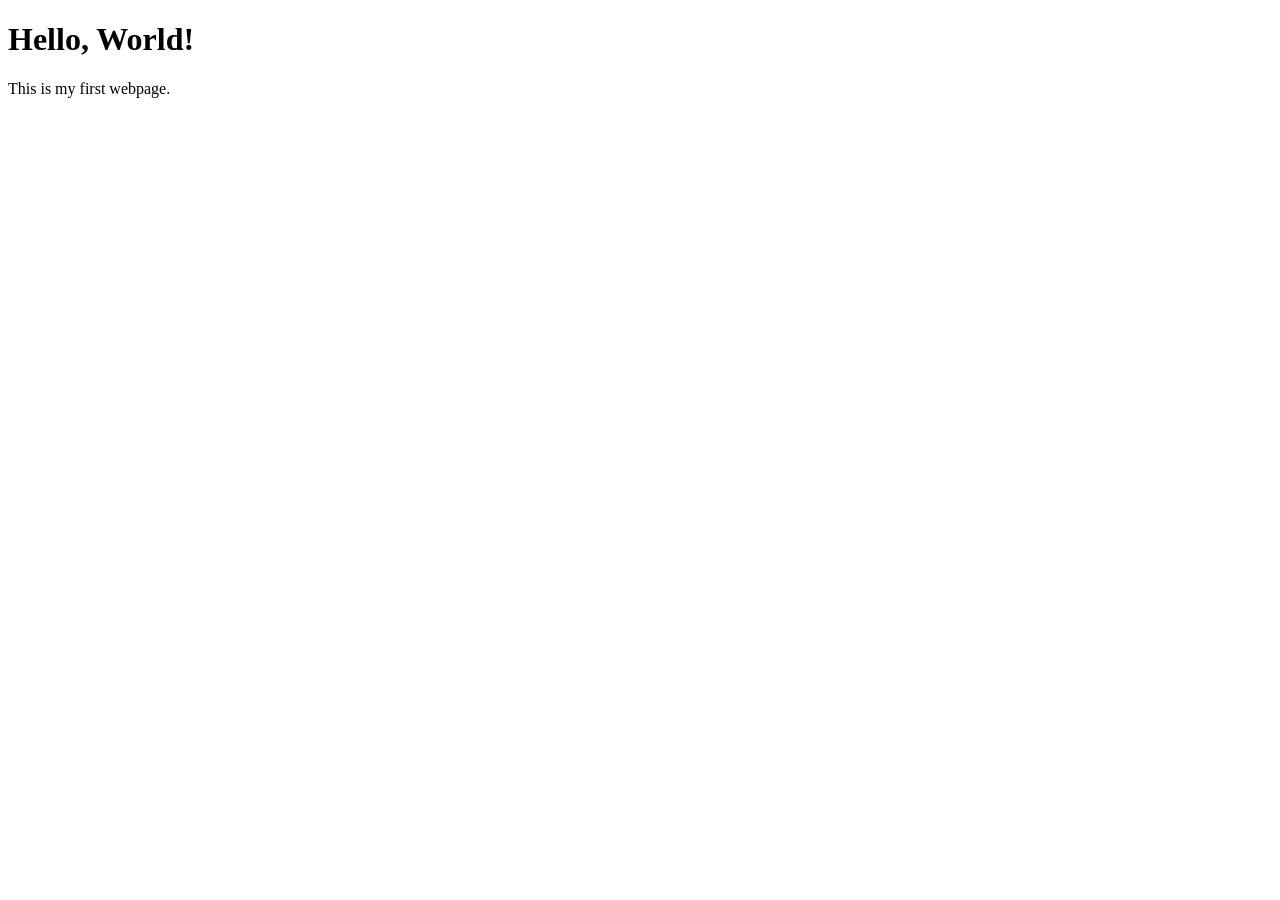
==== index.html @ 77072592 "Upload my website" ====
<!DOCTYPE html> 

<html>

<head>

   <title>My First Webpage</title>

</head>

 

<body>

 

   <h1>Hello, World!</h1>

 

   <p>This is my first webpage.</p>

 

</body>

</html>
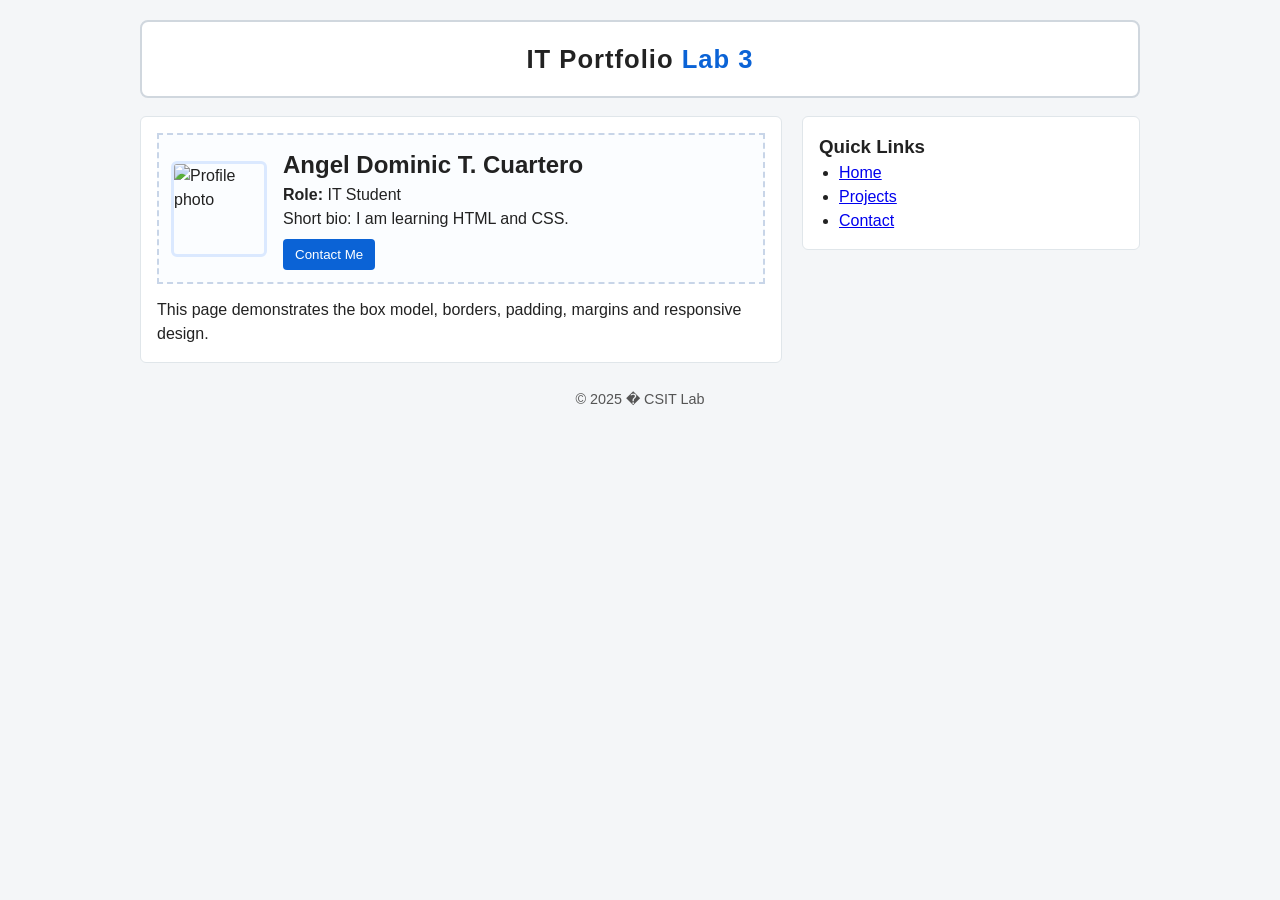
==== commit 81f37129: "IT Portfolio Lab 3" ====
--- a/index.html
+++ b/index.html
@@ -1,27 +1,49 @@
-<!DOCTYPE html> 
+<!DOCTYPE html>
+<html lang="en">
+<head>
+    <meta charset="UTF-8">
+    <meta name="viewport" content="width=device-width, initial-scale=1.0">
+    <title>IT Portfolio Lab 3</title>
+    <link rel="stylesheet" href="styles.css">
+</head>
+<body>
+    <div class="container">
 
-<html>
+        <header class="header">
+            <h1>IT Portfolio <span class="highlight">Lab 3</span></h1>
+        </header>
 
-<head>
+        <main class="main-area">
 
-   <title>My First Webpage</title>
+            <section class="content">
+                <div class="profile-card">
+                    <img class="avatar" src="assets\Legnapic.jpg" alt="Profile photo">
+                    <div class="profile-info">
+                        <h2>Angel Dominic T. Cuartero</h2>
+                        <p><strong>Role:</strong> IT Student</p>
+                        <p>Short bio: I am learning HTML and CSS.</p>
+                        <button class="contact-btn">Contact Me</button>
+                    </div>
+                </div>
 
-</head>
+                <p>This page demonstrates the box model, borders, padding, margins and responsive design.</p>
+            </section>
 
- 
+            <aside class="sidebar">
+                <h3>Quick Links</h3>
+                <ul>
+                    <li><a href="http://localhost:50770/index.html">Home</a></li>
+                    <li><a href="#">Projects</a></li>
+                    <li><a href="https://www.facebook.com/angeldominic.cuartero.5/">Contact</a></li>
+                </ul>
+            </aside>
 
-<body>
+        </main>
 
- 
+        <footer class="footer">
+            <p>&copy; 2025 � CSIT Lab</p>
+        </footer>
 
-   <h1>Hello, World!</h1>
-
- 
-
-   <p>This is my first webpage.</p>
-
- 
-
+    </div>
 </body>
-
 </html>
--- a/styles.css
+++ b/styles.css
@@ -0,0 +1,120 @@
+/* Basic reset */
+* {
+    box-sizing: border-box;
+    margin: 0;
+    padding: 0;
+}
+
+body {
+    font-family: Arial, Helvetica, sans-serif;
+    background: #f4f6f8;
+    color: #222;
+    line-height: 1.5;
+    padding: 20px;
+}
+
+/* Container */
+.container {
+    max-width: 1000px;
+    margin: 0 auto;
+}
+
+/* Header */
+.header {
+    background: #ffffff;
+    border: 2px solid #d0d7de;
+    padding: 18px;
+    margin-bottom: 18px;
+    border-radius: 8px;
+    text-align: center;
+}
+
+    .header h1 {
+        letter-spacing: 1px;
+        font-size: 1.6rem;
+    }
+
+.highlight {
+    color: #0b63d6;
+    font-weight: 600;
+}
+
+/* Main layout */
+.main-area {
+    display: flex;
+    gap: 20px;
+    align-items: flex-start;
+}
+
+/* Content */
+.content {
+    flex: 2;
+    background: #fff;
+    border: 1px solid #e0e6ea;
+    padding: 16px;
+    border-radius: 6px;
+}
+
+/* Sidebar */
+.sidebar {
+    flex: 1;
+    background: #fff;
+    border: 1px solid #e0e6ea;
+    padding: 16px;
+    border-radius: 6px;
+}
+
+    .sidebar ul {
+        margin-left: 20px;
+    }
+
+/* Profile card */
+.profile-card {
+    display: flex;
+    gap: 16px;
+    align-items: center;
+    border: 2px dashed #c8d5e8;
+    padding: 12px;
+    margin-bottom: 14px;
+    background: #fbfdff;
+}
+
+.avatar {
+    width: 96px;
+    height: 96px;
+    object-fit: cover;
+    border-radius: 6px;
+    border: 3px solid #dbe9ff;
+}
+
+/* Button */
+.contact-btn {
+    margin-top: 8px;
+    padding: 8px 12px;
+    border: none;
+    border-radius: 4px;
+    background: #0b63d6;
+    color: white;
+    cursor: pointer;
+}
+
+/* Footer */
+.footer {
+    text-align: center;
+    margin-top: 16px;
+    padding: 10px;
+    font-size: 0.9rem;
+    color: #555;
+}
+
+/* Responsive layout */
+@media (max-width: 700px) {
+    .main-area {
+        flex-direction: column;
+    }
+
+    .avatar {
+        width: 72px;
+        height: 72px;
+    }
+}
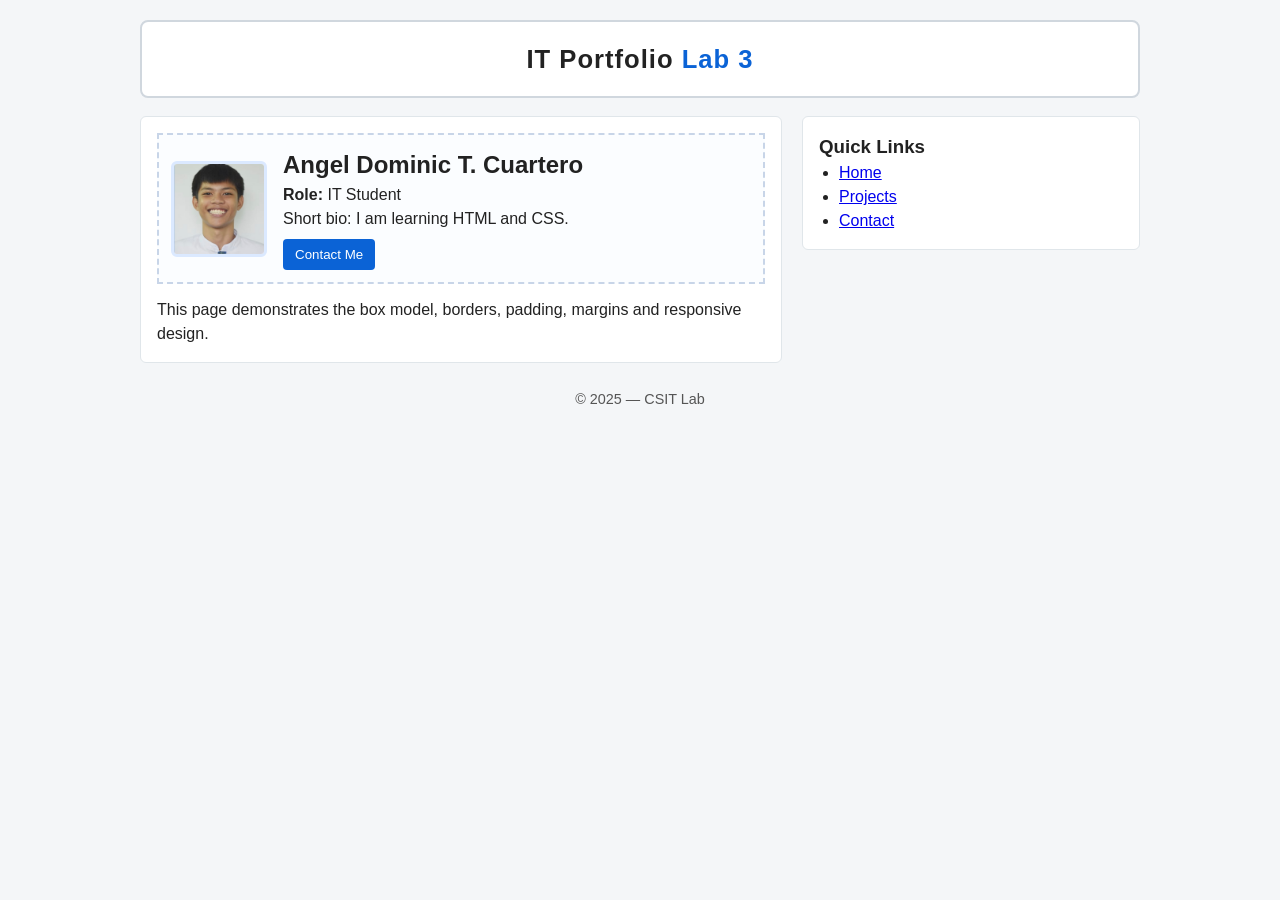
==== commit 032985f5: "IT Portfolio Lab 3" ====
--- a/index.html
+++ b/index.html
@@ -17,7 +17,7 @@
 
             <section class="content">
                 <div class="profile-card">
-                    <img class="avatar" src="assets\Legnapic.jpg" alt="Profile photo">
+                    <img class="avatar" src="Legnapic.jpg" alt="Profile photo">
                     <div class="profile-info">
                         <h2>Angel Dominic T. Cuartero</h2>
                         <p><strong>Role:</strong> IT Student</p>
@@ -33,7 +33,7 @@
                 <h3>Quick Links</h3>
                 <ul>
                     <li><a href="http://localhost:50770/index.html">Home</a></li>
-                    <li><a href="#">Projects</a></li>
+                    <li><a href="https://wembutik.github.io/CUARTERO/">Projects</a></li>
                     <li><a href="https://www.facebook.com/angeldominic.cuartero.5/">Contact</a></li>
                 </ul>
             </aside>
@@ -41,9 +41,9 @@
         </main>
 
         <footer class="footer">
-            <p>&copy; 2025 � CSIT Lab</p>
+            <p>&copy; 2025 — CSIT Lab</p>
         </footer>
 
     </div>
 </body>
-</html>+</html>
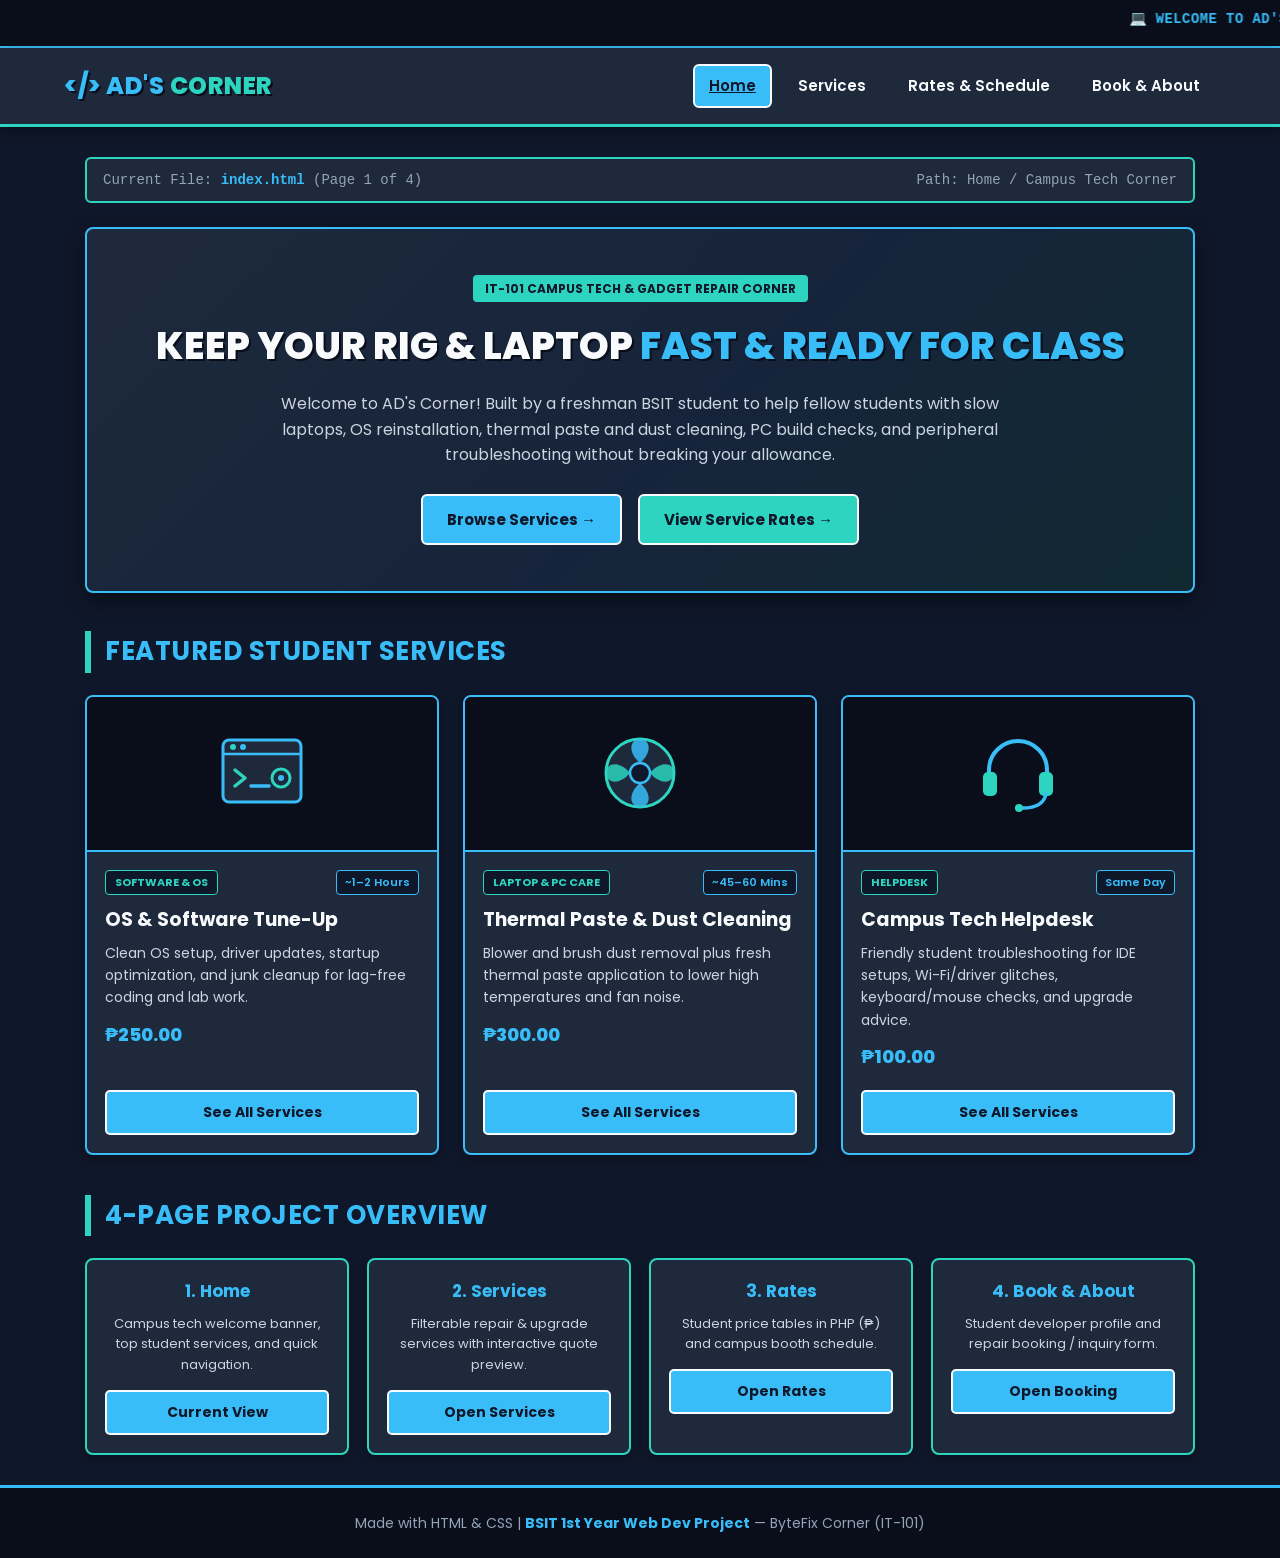
==== commit be59605e: "Add files via upload" ====
--- a/index.html
+++ b/index.html
@@ -3,47 +3,1319 @@
 <head>
     <meta charset="UTF-8">
     <meta name="viewport" content="width=device-width, initial-scale=1.0">
-    <title>IT Portfolio Lab 3</title>
-    <link rel="stylesheet" href="styles.css">
+    <title>ByteFix Corner - IT-101 Final Project</title>
+
+    <!-- Google Fonts: Poppins & Roboto -->
+    <link rel="preconnect" href="https://fonts.googleapis.com">
+    <link rel="preconnect" href="https://fonts.gstatic.com" crossorigin>
+    <link href="https://fonts.googleapis.com/css2?family=Poppins:wght@400;600;700;800&family=Roboto:wght@400;500;700&display=swap" rel="stylesheet">
+
+    <!-- =================================================================
+         INTERNAL CSS STYLESHEET (Pure Hand-Coded CSS3 - No Frameworks)
+    ================================================================== -->
+    <style>
+        /* Reset default browser margins and padding */
+        * {
+            margin: 0;
+            padding: 0;
+            box-sizing: border-box;
+        }
+
+        html {
+            scroll-behavior: smooth;
+        }
+
+        body {
+            background-color: #0f172a;
+            color: #f8fafc;
+            font-family: 'Poppins', 'Roboto', Arial, sans-serif;
+            line-height: 1.6;
+        }
+
+        /* 1. TOP ANNOUNCEMENT MARQUEE BANNER */
+        .top-banner {
+            background-color: #090e1a;
+            color: #38bdf8;
+            border-bottom: 2px solid #38bdf8;
+            padding: 8px 0;
+            font-family: 'Courier New', Courier, monospace;
+            font-weight: bold;
+            font-size: 14px;
+            letter-spacing: 0.4px;
+        }
+
+        /* 2. HEADER & 4-PAGE NAVIGATION BAR (Flexbox) */
+        header {
+            background-color: #1e293b;
+            border-bottom: 3px solid #2dd4bf;
+            padding: 16px 5%;
+            display: flex;
+            justify-content: space-between;
+            align-items: center;
+            flex-wrap: wrap;
+            gap: 15px;
+            position: sticky;
+            top: 0;
+            z-index: 100;
+            box-shadow: 0 4px 14px rgba(0, 0, 0, 0.35);
+        }
+
+        .logo {
+            font-size: 24px;
+            font-weight: 800;
+            color: #38bdf8;
+            text-decoration: none;
+            text-shadow: 2px 2px 0px #090e1a;
+            letter-spacing: 0.5px;
+        }
+
+        .logo span {
+            color: #2dd4bf;
+        }
+
+        nav ul {
+            list-style: none;
+            display: flex;
+            flex-wrap: wrap;
+            gap: 10px;
+        }
+
+        nav ul li a {
+            color: #f8fafc;
+            text-decoration: none;
+            font-weight: 600;
+            font-size: 15px;
+            padding: 8px 14px;
+            border: 2px solid transparent;
+            border-radius: 6px;
+            transition: all 0.25s ease;
+            cursor: pointer;
+            display: inline-block;
+        }
+
+        nav ul li a:hover,
+        nav ul li a.active-nav {
+            background-color: #38bdf8;
+            color: #0f172a;
+            border-color: #f8fafc;
+            text-decoration: underline;
+        }
+
+        /* MULTI-PAGE SYSTEM & SIMULATED FILE BREADCRUMB BAR */
+        .page-view {
+            display: none;
+            animation: fadeInPage 0.3s ease-in-out;
+        }
+
+        .page-view.active-page {
+            display: block;
+        }
+
+        @keyframes fadeInPage {
+            from { opacity: 0; transform: translateY(8px); }
+            to { opacity: 1; transform: translateY(0); }
+        }
+
+        .breadcrumb-bar {
+            background-color: #1e293b;
+            border: 2px solid #2dd4bf;
+            border-radius: 6px;
+            padding: 10px 16px;
+            margin-bottom: 24px;
+            font-family: 'Courier New', Courier, monospace;
+            font-size: 14px;
+            color: #94a3b8;
+            display: flex;
+            justify-content: space-between;
+            align-items: center;
+            flex-wrap: wrap;
+            gap: 10px;
+        }
+
+        .breadcrumb-bar span {
+            color: #38bdf8;
+            font-weight: bold;
+        }
+
+        /* MAIN CONTAINER */
+        .container {
+            max-width: 1150px;
+            margin: 0 auto;
+            padding: 30px 20px;
+            min-height: 72vh;
+        }
+
+        /* SECTION HEADINGS */
+        .section-title {
+            font-size: 26px;
+            font-weight: 700;
+            color: #38bdf8;
+            border-left: 6px solid #2dd4bf;
+            padding-left: 14px;
+            margin-bottom: 22px;
+            text-transform: uppercase;
+            letter-spacing: 0.5px;
+        }
+
+        /* 3. HERO WELCOME BANNER */
+        .hero-box {
+            background: linear-gradient(135deg, #1e293b 0%, #16243b 55%, #112a32 100%);
+            border: 2px solid #38bdf8;
+            border-radius: 8px;
+            padding: 46px 28px;
+            text-align: center;
+            margin-bottom: 38px;
+            box-shadow: 0 8px 22px rgba(0, 0, 0, 0.45);
+        }
+
+        .hero-badge {
+            display: inline-block;
+            background-color: #2dd4bf;
+            color: #0f172a;
+            font-weight: 700;
+            font-size: 12px;
+            padding: 4px 12px;
+            border-radius: 4px;
+            margin-bottom: 14px;
+            text-transform: uppercase;
+        }
+
+        .hero-box h1 {
+            font-size: 38px;
+            font-weight: 800;
+            color: #f8fafc;
+            margin-bottom: 14px;
+            text-shadow: 2px 2px 0px #090e1a;
+        }
+
+        .hero-box h1 span {
+            color: #38bdf8;
+        }
+
+        .hero-box p {
+            max-width: 740px;
+            margin: 0 auto 26px auto;
+            color: #cbd5e1;
+            font-size: 16px;
+        }
+
+        .hero-buttons {
+            display: flex;
+            justify-content: center;
+            flex-wrap: wrap;
+            gap: 16px;
+        }
+
+        /* STUDENT BUTTONS */
+        .btn {
+            display: inline-block;
+            padding: 12px 24px;
+            font-size: 15px;
+            font-weight: 700;
+            text-decoration: none;
+            border-radius: 6px;
+            cursor: pointer;
+            font-family: 'Poppins', sans-serif;
+            transition: transform 0.2s ease, box-shadow 0.2s ease;
+        }
+
+        .btn-blue {
+            background-color: #38bdf8;
+            color: #0f172a;
+            border: 2px solid #f8fafc;
+        }
+
+        .btn-blue:hover {
+            transform: scale(1.04);
+            box-shadow: 0 0 14px rgba(56, 189, 248, 0.55);
+        }
+
+        .btn-teal {
+            background-color: #2dd4bf;
+            color: #0f172a;
+            border: 2px solid #f8fafc;
+        }
+
+        .btn-teal:hover {
+            transform: scale(1.04);
+            box-shadow: 0 0 14px rgba(45, 212, 191, 0.55);
+        }
+
+        /* 4. CSS GRID FOR CARDS (Featured Services, Full Services, Directory) */
+        .cards-grid {
+            display: grid;
+            grid-template-columns: repeat(3, 1fr);
+            gap: 24px;
+            margin-bottom: 40px;
+        }
+
+        .service-card {
+            background-color: #1e293b;
+            border: 2px solid #38bdf8;
+            border-radius: 8px;
+            overflow: hidden;
+            display: flex;
+            flex-direction: column;
+            justify-content: space-between;
+            box-shadow: 0 4px 12px rgba(0, 0, 0, 0.3);
+            transition: transform 0.25s ease, box-shadow 0.25s ease, border-color 0.25s ease;
+        }
+
+        .service-card:hover {
+            transform: scale(1.03);
+            border-color: #2dd4bf;
+            box-shadow: 0 8px 20px rgba(0, 0, 0, 0.45);
+        }
+
+        .service-banner {
+            width: 100%;
+            height: 155px;
+            background-color: #090e1a;
+            border-bottom: 2px solid #38bdf8;
+            display: flex;
+            align-items: center;
+            justify-content: center;
+        }
+
+        .service-info {
+            padding: 18px;
+        }
+
+        .badge-row {
+            display: flex;
+            justify-content: space-between;
+            align-items: center;
+            margin-bottom: 10px;
+            flex-wrap: wrap;
+            gap: 6px;
+        }
+
+        .category-tag {
+            display: inline-block;
+            background-color: #0f172a;
+            color: #2dd4bf;
+            border: 1px solid #2dd4bf;
+            font-size: 11px;
+            font-weight: 700;
+            padding: 3px 9px;
+            border-radius: 4px;
+            text-transform: uppercase;
+        }
+
+        .turnaround-tag {
+            display: inline-block;
+            background-color: #0f172a;
+            color: #38bdf8;
+            border: 1px solid #38bdf8;
+            font-size: 11px;
+            font-weight: 600;
+            padding: 3px 8px;
+            border-radius: 4px;
+        }
+
+        .service-info h3 {
+            font-size: 19px;
+            color: #f8fafc;
+            margin-bottom: 6px;
+        }
+
+        .service-info p {
+            font-size: 14px;
+            color: #cbd5e1;
+            margin-bottom: 12px;
+        }
+
+        .rate-tag {
+            font-size: 18px;
+            font-weight: 800;
+            color: #38bdf8;
+        }
+
+        .card-footer {
+            padding: 0 18px 18px 18px;
+        }
+
+        .card-btn {
+            width: 100%;
+            padding: 10px;
+            background-color: #38bdf8;
+            color: #0f172a;
+            font-family: 'Poppins', sans-serif;
+            font-weight: 700;
+            font-size: 14px;
+            border: 2px solid #f8fafc;
+            border-radius: 5px;
+            cursor: pointer;
+            transition: background-color 0.2s ease, transform 0.15s ease;
+        }
+
+        .card-btn:hover {
+            background-color: #2dd4bf;
+        }
+
+        /* DIRECTORY BOXES ON HOME PAGE */
+        .directory-grid {
+            display: grid;
+            grid-template-columns: repeat(4, 1fr);
+            gap: 18px;
+        }
+
+        .dir-card {
+            background-color: #1e293b;
+            border: 2px solid #2dd4bf;
+            border-radius: 8px;
+            padding: 18px;
+            text-align: center;
+            box-shadow: 0 4px 10px rgba(0, 0, 0, 0.25);
+            transition: transform 0.2s ease, border-color 0.2s ease;
+        }
+
+        .dir-card:hover {
+            transform: translateY(-4px);
+            border-color: #38bdf8;
+        }
+
+        .dir-card h4 {
+            color: #38bdf8;
+            font-size: 17px;
+            margin-bottom: 8px;
+        }
+
+        .dir-card p {
+            font-size: 13px;
+            color: #cbd5e1;
+            margin-bottom: 14px;
+        }
+
+        /* SERVICES FILTER BAR & DETAIL/QUOTE PREVIEW BOX */
+        .filter-bar {
+            display: flex;
+            flex-wrap: wrap;
+            gap: 10px;
+            margin-bottom: 24px;
+        }
+
+        .filter-btn {
+            background-color: #1e293b;
+            color: #f8fafc;
+            border: 2px solid #38bdf8;
+            padding: 8px 15px;
+            border-radius: 6px;
+            font-family: 'Poppins', sans-serif;
+            font-weight: 600;
+            font-size: 14px;
+            cursor: pointer;
+            transition: all 0.2s ease;
+        }
+
+        .filter-btn:hover,
+        .filter-btn.active-filter {
+            background-color: #2dd4bf;
+            color: #0f172a;
+            border-color: #f8fafc;
+        }
+
+        .quote-preview-box {
+            background-color: #1e293b;
+            border: 2px solid #2dd4bf;
+            border-radius: 8px;
+            padding: 18px 22px;
+            margin-bottom: 26px;
+            box-shadow: 0 4px 14px rgba(0, 0, 0, 0.35);
+            display: flex;
+            justify-content: space-between;
+            align-items: center;
+            flex-wrap: wrap;
+            gap: 16px;
+        }
+
+        .quote-preview-text h4 {
+            color: #2dd4bf;
+            font-size: 17px;
+            margin-bottom: 4px;
+        }
+
+        .quote-preview-text p {
+            color: #cbd5e1;
+            font-size: 14px;
+            margin: 0;
+        }
+
+        /* 5. HTML TABLES ON RATES & SCHEDULE PAGE */
+        .table-wrapper {
+            overflow-x: auto;
+            border: 2px solid #38bdf8;
+            border-radius: 8px;
+            margin-bottom: 38px;
+            box-shadow: 0 4px 14px rgba(0, 0, 0, 0.3);
+        }
+
+        table {
+            width: 100%;
+            border-collapse: collapse;
+            background-color: #1e293b;
+            text-align: left;
+        }
+
+        th {
+            background-color: #090e1a;
+            color: #38bdf8;
+            font-size: 14px;
+            text-transform: uppercase;
+            padding: 14px 16px;
+            border-bottom: 2px solid #38bdf8;
+        }
+
+        td {
+            padding: 14px 16px;
+            border-bottom: 1px solid #334155;
+            font-size: 15px;
+            color: #f8fafc;
+        }
+
+        /* Classic alternating row shading */
+        tr:nth-child(even) {
+            background-color: #172033;
+        }
+
+        tr:hover {
+            background-color: #26354d;
+        }
+
+        .status-badge {
+            display: inline-block;
+            padding: 4px 10px;
+            border-radius: 4px;
+            font-size: 12px;
+            font-weight: 800;
+            font-family: 'Courier New', monospace;
+        }
+
+        .status-open {
+            background-color: #2dd4bf;
+            color: #0f172a;
+        }
+
+        .status-slots {
+            background-color: #38bdf8;
+            color: #0f172a;
+        }
+
+        /* 6. ABOUT & BOOKING 2-COLUMN CSS GRID & FORM */
+        .about-grid {
+            display: grid;
+            grid-template-columns: 1fr 1.4fr;
+            gap: 26px;
+            align-items: start;
+        }
+
+        .dev-profile-card {
+            background-color: #1e293b;
+            border: 2px solid #2dd4bf;
+            border-radius: 8px;
+            padding: 24px;
+            text-align: center;
+            box-shadow: 0 4px 14px rgba(0, 0, 0, 0.3);
+        }
+
+        .dev-profile-card h3 {
+            color: #38bdf8;
+            margin: 12px 0 6px 0;
+            font-size: 21px;
+        }
+
+        .dev-profile-card p {
+            color: #cbd5e1;
+            font-size: 14px;
+            margin-bottom: 14px;
+        }
+
+        .dev-specs {
+            list-style: none;
+            text-align: left;
+            margin-top: 14px;
+            border-top: 1px solid #334155;
+            padding-top: 14px;
+            font-size: 14px;
+        }
+
+        .dev-specs li {
+            margin-bottom: 8px;
+            color: #e2e8f0;
+        }
+
+        .dev-specs strong {
+            color: #2dd4bf;
+        }
+
+        .form-section {
+            background-color: #1e293b;
+            border: 2px solid #38bdf8;
+            border-radius: 8px;
+            padding: 28px;
+            box-shadow: 0 4px 14px rgba(0, 0, 0, 0.3);
+        }
+
+        .form-group {
+            margin-bottom: 16px;
+        }
+
+        .form-group label {
+            display: block;
+            font-weight: 600;
+            margin-bottom: 6px;
+            color: #f8fafc;
+            font-size: 14px;
+        }
+
+        .form-group input,
+        .form-group select,
+        .form-group textarea {
+            width: 100%;
+            padding: 11px 12px;
+            background-color: #0f172a;
+            border: 2px solid #334155;
+            border-radius: 6px;
+            color: #f8fafc;
+            font-family: 'Poppins', sans-serif;
+            font-size: 14px;
+        }
+
+        .form-group input:focus,
+        .form-group select:focus,
+        .form-group textarea:focus {
+            outline: none;
+            border-color: #2dd4bf;
+        }
+
+        .submit-btn {
+            background-color: #2dd4bf;
+            color: #0f172a;
+            font-family: 'Poppins', sans-serif;
+            font-weight: 700;
+            font-size: 15px;
+            padding: 12px 24px;
+            border: 2px solid #f8fafc;
+            border-radius: 6px;
+            cursor: pointer;
+            width: 100%;
+            transition: background-color 0.2s ease, transform 0.2s ease;
+        }
+
+        .submit-btn:hover {
+            background-color: #38bdf8;
+            transform: scale(1.02);
+        }
+
+        .confirmation-box {
+            display: none;
+            margin-top: 18px;
+            padding: 15px;
+            background-color: #132a33;
+            border: 2px solid #2dd4bf;
+            border-radius: 6px;
+            color: #f8fafc;
+            font-size: 14px;
+        }
+
+        /* 7. STUDENT FOOTER */
+        footer {
+            background-color: #090e1a;
+            border-top: 3px solid #38bdf8;
+            text-align: center;
+            padding: 24px 15px;
+            color: #94a3b8;
+            font-size: 14px;
+        }
+
+        footer strong {
+            color: #38bdf8;
+        }
+
+        /* RESPONSIVE MEDIA QUERIES */
+        @media (max-width: 920px) {
+            .cards-grid {
+                grid-template-columns: repeat(2, 1fr);
+            }
+            .directory-grid {
+                grid-template-columns: repeat(2, 1fr);
+            }
+            .about-grid {
+                grid-template-columns: 1fr;
+            }
+        }
+
+        @media (max-width: 600px) {
+            header {
+                flex-direction: column;
+                text-align: center;
+            }
+            nav ul {
+                justify-content: center;
+            }
+            .hero-box h1 {
+                font-size: 28px;
+            }
+            .cards-grid,
+            .directory-grid {
+                grid-template-columns: 1fr;
+            }
+        }
+    </style>
 </head>
 <body>
-    <div class="container">
-
-        <header class="header">
-            <h1>IT Portfolio <span class="highlight">Lab 3</span></h1>
-        </header>
-
-        <main class="main-area">
-
-            <section class="content">
-                <div class="profile-card">
-                    <img class="avatar" src="Legnapic.jpg" alt="Profile photo">
-                    <div class="profile-info">
-                        <h2>Angel Dominic T. Cuartero</h2>
-                        <p><strong>Role:</strong> IT Student</p>
-                        <p>Short bio: I am learning HTML and CSS.</p>
-                        <button class="contact-btn">Contact Me</button>
-                    </div>
-                </div>
-
-                <p>This page demonstrates the box model, borders, padding, margins and responsive design.</p>
+
+    <!-- =================================================================
+         TOP ANNOUNCEMENT MARQUEE BANNER
+    ================================================================== -->
+    <div class="top-banner">
+        <marquee behavior="scroll" direction="left" scrollamount="6">
+            💻 WELCOME TO AD'S CORNER! &nbsp;|&nbsp; 🔧 CAMPUS TECH &amp; GADGET REPAIR / PC BUILD CORNER &nbsp;|&nbsp; 🎓 FREE DIAGNOSTICS FOR STUDENTS WITH VALID SCHOOL ID &nbsp;|&nbsp; ⚡ FAST OS TUNE-UPS, DUST CLEANING &amp; PERIPHERAL CHECKS!
+        </marquee>
+    </div>
+
+    <!-- =================================================================
+         HEADER WITH LOGO & 4-PAGE NAVIGATION BAR
+    ================================================================== -->
+    <header>
+        <a href="#home" class="logo" onclick="switchPage('home', event)">&lt;/&gt; AD'S <span>CORNER</span></a>
+        <nav>
+            <ul>
+                <li><a href="#home" id="nav-home" class="active-nav" onclick="switchPage('home', event)">Home</a></li>
+                <li><a href="#services" id="nav-services" onclick="switchPage('services', event)">Services</a></li>
+                <li><a href="#rates" id="nav-rates" onclick="switchPage('rates', event)">Rates &amp; Schedule</a></li>
+                <li><a href="#contact" id="nav-contact" onclick="switchPage('contact', event)">Book &amp; About</a></li>
+            </ul>
+        </nav>
+    </header>
+
+    <!-- =================================================================
+         MAIN CONTENT WRAPPER (CONTAINS ALL 4 SWITCHABLE PAGES)
+    ================================================================== -->
+    <main class="container">
+
+        <!-- =============================================================
+             PAGE 1: HOME (index.html)
+        ============================================================== -->
+        <div id="page-home" class="page-view active-page">
+            <div class="breadcrumb-bar">
+                <div>Current File: <span>index.html</span> (Page 1 of 4)</div>
+                <div>Path: Home / Campus Tech Corner</div>
+            </div>
+
+            <!-- Hero Welcome Banner -->
+            <section class="hero-box">
+                <span class="hero-badge">IT-101 Campus Tech &amp; Gadget Repair Corner</span>
+                <h1>KEEP YOUR RIG &amp; LAPTOP <span>FAST &amp; READY FOR CLASS</span></h1>
+                <p>
+                    Welcome to AD's Corner! Built by a freshman BSIT student to help fellow students with slow laptops, OS reinstallation, thermal paste and dust cleaning, PC build checks, and peripheral troubleshooting without breaking your allowance.
+                </p>
+                <div class="hero-buttons">
+                    <button class="btn btn-blue" onclick="switchPage('services', event)">Browse Services &rarr;</button>
+                    <button class="btn btn-teal" onclick="switchPage('rates', event)">View Service Rates &rarr;</button>
+                </div>
             </section>
 
-            <aside class="sidebar">
-                <h3>Quick Links</h3>
-                <ul>
-                    <li><a href="http://localhost:50770/index.html">Home</a></li>
-                    <li><a href="https://wembutik.github.io/CUARTERO/">Projects</a></li>
-                    <li><a href="https://www.facebook.com/angeldominic.cuartero.5/">Contact</a></li>
-                </ul>
-            </aside>
-
-        </main>
-
-        <footer class="footer">
-            <p>&copy; 2025 — CSIT Lab</p>
-        </footer>
-
-    </div>
+            <!-- Featured Services (3-Card Grid with Custom SVG Icons) -->
+            <h2 class="section-title">Featured Student Services</h2>
+            <div class="cards-grid">
+
+                <!-- Featured 1: OS & Software Tune-Up -->
+                <div class="service-card">
+                    <div>
+                        <div class="service-banner">
+                            <svg width="110" height="110" viewBox="0 0 110 110" fill="none">
+                                <!-- Terminal / OS Window -->
+                                <rect x="16" y="22" width="78" height="62" rx="6" fill="#1e293b" stroke="#38bdf8" stroke-width="3"/>
+                                <line x1="16" y1="36" x2="94" y2="36" stroke="#38bdf8" stroke-width="2.5"/>
+                                <circle cx="26" cy="29" r="3" fill="#2dd4bf"/>
+                                <circle cx="36" cy="29" r="3" fill="#38bdf8"/>
+                                <!-- Command Prompt & Gear -->
+                                <polyline points="28,52 38,60 28,68" stroke="#2dd4bf" stroke-width="3.5" stroke-linecap="round" stroke-linejoin="round"/>
+                                <line x1="44" y1="68" x2="62" y2="68" stroke="#38bdf8" stroke-width="3.5" stroke-linecap="round"/>
+                                <circle cx="74" cy="60" r="9" stroke="#2dd4bf" stroke-width="3"/>
+                                <circle cx="74" cy="60" r="3" fill="#38bdf8"/>
+                            </svg>
+                        </div>
+                        <div class="service-info">
+                            <div class="badge-row">
+                                <span class="category-tag">Software &amp; OS</span>
+                                <span class="turnaround-tag">~1–2 Hours</span>
+                            </div>
+                            <h3>OS &amp; Software Tune-Up</h3>
+                            <p>Clean OS setup, driver updates, startup optimization, and junk cleanup for lag-free coding and lab work.</p>
+                            <div class="rate-tag">₱250.00</div>
+                        </div>
+                    </div>
+                    <div class="card-footer">
+                        <button class="card-btn" onclick="switchPage('services', event)">See All Services</button>
+                    </div>
+                </div>
+
+                <!-- Featured 2: Thermal Paste & Dust Cleaning -->
+                <div class="service-card">
+                    <div>
+                        <div class="service-banner">
+                            <svg width="110" height="110" viewBox="0 0 110 110" fill="none">
+                                <!-- Cooling Fan Housing -->
+                                <circle cx="55" cy="55" r="34" fill="#1e293b" stroke="#2dd4bf" stroke-width="3"/>
+                                <circle cx="55" cy="55" r="10" fill="#0f172a" stroke="#38bdf8" stroke-width="2.5"/>
+                                <!-- Fan Blades -->
+                                <path d="M55 21 C65 21 68 34 55 45 C42 34 45 21 55 21 Z" fill="#38bdf8" opacity="0.85"/>
+                                <path d="M89 55 C89 65 76 68 65 55 C76 42 89 45 89 55 Z" fill="#2dd4bf" opacity="0.85"/>
+                                <path d="M55 89 C45 89 42 76 55 65 C68 76 65 89 55 89 Z" fill="#38bdf8" opacity="0.85"/>
+                                <path d="M21 55 C21 45 34 42 45 55 C34 68 21 65 21 55 Z" fill="#2dd4bf" opacity="0.85"/>
+                            </svg>
+                        </div>
+                        <div class="service-info">
+                            <div class="badge-row">
+                                <span class="category-tag">Laptop &amp; PC Care</span>
+                                <span class="turnaround-tag">~45–60 Mins</span>
+                            </div>
+                            <h3>Thermal Paste &amp; Dust Cleaning</h3>
+                            <p>Blower and brush dust removal plus fresh thermal paste application to lower high temperatures and fan noise.</p>
+                            <div class="rate-tag">₱300.00</div>
+                        </div>
+                    </div>
+                    <div class="card-footer">
+                        <button class="card-btn" onclick="switchPage('services', event)">See All Services</button>
+                    </div>
+                </div>
+
+                <!-- Featured 3: Campus Tech Helpdesk -->
+                <div class="service-card">
+                    <div>
+                        <div class="service-banner">
+                            <svg width="110" height="110" viewBox="0 0 110 110" fill="none">
+                                <!-- Headset / Tech Support Icon -->
+                                <path d="M26 62 V52 A29 29 0 0 1 84 52 V62" stroke="#38bdf8" stroke-width="4" fill="none" stroke-linecap="round"/>
+                                <rect x="20" y="54" width="14" height="24" rx="5" fill="#2dd4bf"/>
+                                <rect x="76" y="54" width="14" height="24" rx="5" fill="#2dd4bf"/>
+                                <!-- Mic Boom -->
+                                <path d="M83 76 Q80 90 60 90" stroke="#38bdf8" stroke-width="3.5" fill="none" stroke-linecap="round"/>
+                                <circle cx="56" cy="90" r="4" fill="#2dd4bf"/>
+                            </svg>
+                        </div>
+                        <div class="service-info">
+                            <div class="badge-row">
+                                <span class="category-tag">Helpdesk</span>
+                                <span class="turnaround-tag">Same Day</span>
+                            </div>
+                            <h3>Campus Tech Helpdesk</h3>
+                            <p>Friendly student troubleshooting for IDE setups, Wi-Fi/driver glitches, keyboard/mouse checks, and upgrade advice.</p>
+                            <div class="rate-tag">₱100.00</div>
+                        </div>
+                    </div>
+                    <div class="card-footer">
+                        <button class="card-btn" onclick="switchPage('services', event)">See All Services</button>
+                    </div>
+                </div>
+
+            </div>
+
+            <!-- 4-Page Overview Section -->
+            <h2 class="section-title">4-Page Project Overview</h2>
+            <div class="directory-grid">
+                <div class="dir-card">
+                    <h4>1. Home</h4>
+                    <p>Campus tech welcome banner, top student services, and quick navigation.</p>
+                    <button class="card-btn" onclick="switchPage('home', event)">Current View</button>
+                </div>
+                <div class="dir-card">
+                    <h4>2. Services</h4>
+                    <p>Filterable repair &amp; upgrade services with interactive quote preview.</p>
+                    <button class="card-btn" onclick="switchPage('services', event)">Open Services</button>
+                </div>
+                <div class="dir-card">
+                    <h4>3. Rates</h4>
+                    <p>Student price tables in PHP (₱) and campus booth schedule.</p>
+                    <button class="card-btn" onclick="switchPage('rates', event)">Open Rates</button>
+                </div>
+                <div class="dir-card">
+                    <h4>4. Book &amp; About</h4>
+                    <p>Student developer profile and repair booking / inquiry form.</p>
+                    <button class="card-btn" onclick="switchPage('contact', event)">Open Booking</button>
+                </div>
+            </div>
+        </div>
+
+        <!-- =============================================================
+             PAGE 2: SERVICES (services.html)
+        ============================================================== -->
+        <div id="page-services" class="page-view">
+            <div class="breadcrumb-bar">
+                <div>Current File: <span>services.html</span> (Page 2 of 4)</div>
+                <div>Path: Home / Services</div>
+            </div>
+
+            <h2 class="section-title">Tech &amp; PC Services Catalog</h2>
+
+            <!-- Category Filter Buttons -->
+            <div class="filter-bar">
+                <button class="filter-btn active-filter" onclick="filterServices('ALL', this)">All Services (6)</button>
+                <button class="filter-btn" onclick="filterServices('LAPTOP_PC', this)">Laptop &amp; PC Care</button>
+                <button class="filter-btn" onclick="filterServices('SOFTWARE_OS', this)">Software &amp; OS</button>
+                <button class="filter-btn" onclick="filterServices('PERIPHERALS', this)">Peripherals &amp; Upgrades</button>
+            </div>
+
+            <!-- Clickable Detail / Quote Preview Box -->
+            <div id="quotePreviewBox" class="quote-preview-box">
+                <div class="quote-preview-text">
+                    <h4 id="previewTitle">Quote Preview: Select any service card below</h4>
+                    <p id="previewDesc">Click "Select for Quote" on any service card to check estimated student pricing, turnaround time, and jump straight to booking.</p>
+                </div>
+                <button class="btn btn-teal" onclick="switchPage('contact', event)">Book Selected Service &rarr;</button>
+            </div>
+
+            <!-- 6-Card Services Grid -->
+            <div class="cards-grid" id="servicesGrid">
+
+                <!-- Service 1: Thermal Paste & Dust Cleaning -->
+                <div class="service-card" data-category="LAPTOP_PC">
+                    <div>
+                        <div class="service-banner">
+                            <svg width="105" height="105" viewBox="0 0 110 110" fill="none">
+                                <circle cx="55" cy="55" r="34" fill="#1e293b" stroke="#2dd4bf" stroke-width="3"/>
+                                <circle cx="55" cy="55" r="10" fill="#0f172a" stroke="#38bdf8" stroke-width="2.5"/>
+                                <path d="M55 21 C65 21 68 34 55 45 C42 34 45 21 55 21 Z" fill="#38bdf8"/>
+                                <path d="M89 55 C89 65 76 68 65 55 C76 42 89 45 89 55 Z" fill="#2dd4bf"/>
+                                <path d="M55 89 C45 89 42 76 55 65 C68 76 65 89 55 89 Z" fill="#38bdf8"/>
+                                <path d="M21 55 C21 45 34 42 45 55 C34 68 21 65 21 55 Z" fill="#2dd4bf"/>
+                            </svg>
+                        </div>
+                        <div class="service-info">
+                            <div class="badge-row">
+                                <span class="category-tag">Laptop &amp; PC Care</span>
+                                <span class="turnaround-tag">45–60 Mins</span>
+                            </div>
+                            <h3>Thermal Paste &amp; Dust Cleaning</h3>
+                            <p>Deep dust blow-out on heatsinks/fans and fresh thermal paste to stop thermal throttling.</p>
+                            <div class="rate-tag">₱300.00</div>
+                        </div>
+                    </div>
+                    <div class="card-footer">
+                        <button class="card-btn" onclick="selectQuote('Thermal Paste & Dust Cleaning', '₱300.00', '45–60 Mins', 'Includes fan/heatsink dust removal and fresh thermal compound reapplication.')">Select for Quote</button>
+                    </div>
+                </div>
+
+                <!-- Service 2: PC Cable & Airflow Check -->
+                <div class="service-card" data-category="LAPTOP_PC">
+                    <div>
+                        <div class="service-banner">
+                            <svg width="105" height="105" viewBox="0 0 110 110" fill="none">
+                                <!-- PC Tower Outline -->
+                                <rect x="30" y="18" width="50" height="74" rx="5" fill="#1e293b" stroke="#38bdf8" stroke-width="3"/>
+                                <circle cx="55" cy="40" r="10" stroke="#2dd4bf" stroke-width="2.5"/>
+                                <line x1="40" y1="62" x2="70" y2="62" stroke="#38bdf8" stroke-width="2.5" stroke-linecap="round"/>
+                                <line x1="40" y1="72" x2="70" y2="72" stroke="#2dd4bf" stroke-width="2.5" stroke-linecap="round"/>
+                            </svg>
+                        </div>
+                        <div class="service-info">
+                            <div class="badge-row">
+                                <span class="category-tag">Laptop &amp; PC Care</span>
+                                <span class="turnaround-tag">30–45 Mins</span>
+                            </div>
+                            <h3>PC Cable &amp; Airflow Check</h3>
+                            <p>Tidy internal case cabling, verify fan orientation, and inspect power/data connectors.</p>
+                            <div class="rate-tag">₱200.00</div>
+                        </div>
+                    </div>
+                    <div class="card-footer">
+                        <button class="card-btn" onclick="selectQuote('PC Cable & Airflow Check', '₱200.00', '30–45 Mins', 'Organizes PSU cables, optimizes intake/exhaust airflow, and checks loose headers.')">Select for Quote</button>
+                    </div>
+                </div>
+
+                <!-- Service 3: OS & Software Tune-Up -->
+                <div class="service-card" data-category="SOFTWARE_OS">
+                    <div>
+                        <div class="service-banner">
+                            <svg width="105" height="105" viewBox="0 0 110 110" fill="none">
+                                <rect x="16" y="22" width="78" height="62" rx="6" fill="#1e293b" stroke="#38bdf8" stroke-width="3"/>
+                                <line x1="16" y1="36" x2="94" y2="36" stroke="#38bdf8" stroke-width="2.5"/>
+                                <polyline points="28,52 38,60 28,68" stroke="#2dd4bf" stroke-width="3.5" stroke-linecap="round" stroke-linejoin="round"/>
+                                <line x1="44" y1="68" x2="64" y2="68" stroke="#38bdf8" stroke-width="3.5" stroke-linecap="round"/>
+                            </svg>
+                        </div>
+                        <div class="service-info">
+                            <div class="badge-row">
+                                <span class="category-tag">Software &amp; OS</span>
+                                <span class="turnaround-tag">1–2 Hours</span>
+                            </div>
+                            <h3>OS &amp; Software Tune-Up</h3>
+                            <p>System cleanup, driver updates, bloatware removal, and boot-speed tuning for smooth schoolwork.</p>
+                            <div class="rate-tag">₱250.00</div>
+                        </div>
+                    </div>
+                    <div class="card-footer">
+                        <button class="card-btn" onclick="selectQuote('OS & Software Tune-Up', '₱250.00', '1–2 Hours', 'Speeds up slow systems, updates drivers, and configures essential school/dev tools.')">Select for Quote</button>
+                    </div>
+                </div>
+
+                <!-- Service 4: Fresh OS Install & Dev Setup -->
+                <div class="service-card" data-category="SOFTWARE_OS">
+                    <div>
+                        <div class="service-banner">
+                            <svg width="105" height="105" viewBox="0 0 110 110" fill="none">
+                                <!-- USB / Storage Drive -->
+                                <rect x="34" y="36" width="42" height="52" rx="6" fill="#1e293b" stroke="#2dd4bf" stroke-width="3"/>
+                                <rect x="43" y="18" width="24" height="18" rx="2" fill="#38bdf8"/>
+                                <circle cx="48" cy="27" r="2.5" fill="#0f172a"/>
+                                <circle cx="62" cy="27" r="2.5" fill="#0f172a"/>
+                                <line x1="44" y1="60" x2="66" y2="60" stroke="#2dd4bf" stroke-width="3" stroke-linecap="round"/>
+                            </svg>
+                        </div>
+                        <div class="service-info">
+                            <div class="badge-row">
+                                <span class="category-tag">Software &amp; OS</span>
+                                <span class="turnaround-tag">2–3 Hours</span>
+                            </div>
+                            <h3>Fresh OS Install &amp; Dev Setup</h3>
+                            <p>Clean OS installation plus optional VS Code, Git, browser, and office essentials (bring license/key).</p>
+                            <div class="rate-tag">₱350.00</div>
+                        </div>
+                    </div>
+                    <div class="card-footer">
+                        <button class="card-btn" onclick="selectQuote('Fresh OS Install & Dev Setup', '₱350.00', '2–3 Hours', 'Fresh operating system install with core drivers and student coding environment setup.')">Select for Quote</button>
+                    </div>
+                </div>
+
+                <!-- Service 5: SSD / RAM Upgrade Install -->
+                <div class="service-card" data-category="PERIPHERALS">
+                    <div>
+                        <div class="service-banner">
+                            <svg width="105" height="105" viewBox="0 0 110 110" fill="none">
+                                <!-- RAM / Memory Stick -->
+                                <rect x="18" y="38" width="74" height="32" rx="4" fill="#1e293b" stroke="#38bdf8" stroke-width="3"/>
+                                <rect x="28" y="46" width="12" height="12" rx="2" fill="#2dd4bf"/>
+                                <rect x="48" y="46" width="12" height="12" rx="2" fill="#2dd4bf"/>
+                                <rect x="68" y="46" width="12" height="12" rx="2" fill="#2dd4bf"/>
+                                <line x1="24" y1="70" x2="86" y2="70" stroke="#38bdf8" stroke-width="3"/>
+                            </svg>
+                        </div>
+                        <div class="service-info">
+                            <div class="badge-row">
+                                <span class="category-tag">Peripherals &amp; Upgrades</span>
+                                <span class="turnaround-tag">30–45 Mins</span>
+                            </div>
+                            <h3>RAM / SSD Upgrade Install</h3>
+                            <p>Safe installation of extra RAM sticks or NVMe/SATA SSD storage (parts supplied by student).</p>
+                            <div class="rate-tag">₱200.00</div>
+                        </div>
+                    </div>
+                    <div class="card-footer">
+                        <button class="card-btn" onclick="selectQuote('RAM / SSD Upgrade Install', '₱200.00', '30–45 Mins', 'Labor for installing student-provided RAM or SSD and verifying capacity in BIOS/OS.')">Select for Quote</button>
+                    </div>
+                </div>
+
+                <!-- Service 6: Keyboard & Peripheral Check -->
+                <div class="service-card" data-category="PERIPHERALS">
+                    <div>
+                        <div class="service-banner">
+                            <svg width="105" height="105" viewBox="0 0 110 110" fill="none">
+                                <!-- Mechanical Keyboard Outline -->
+                                <rect x="16" y="36" width="78" height="40" rx="6" fill="#1e293b" stroke="#2dd4bf" stroke-width="3"/>
+                                <rect x="24" y="44" width="10" height="8" rx="1.5" fill="#38bdf8"/>
+                                <rect x="38" y="44" width="10" height="8" rx="1.5" fill="#38bdf8"/>
+                                <rect x="52" y="44" width="10" height="8" rx="1.5" fill="#38bdf8"/>
+                                <rect x="66" y="44" width="20" height="8" rx="1.5" fill="#2dd4bf"/>
+                                <rect x="30" y="58" width="50" height="8" rx="2" fill="#0f172a" stroke="#38bdf8" stroke-width="2"/>
+                            </svg>
+                        </div>
+                        <div class="service-info">
+                            <div class="badge-row">
+                                <span class="category-tag">Peripherals &amp; Upgrades</span>
+                                <span class="turnaround-tag">20–30 Mins</span>
+                            </div>
+                            <h3>Keyboard &amp; Peripheral Check</h3>
+                            <p>Key-chatter testing, switch/keycap cleaning, and USB/Bluetooth mouse &amp; headset diagnostics.</p>
+                            <div class="rate-tag">₱120.00</div>
+                        </div>
+                    </div>
+                    <div class="card-footer">
+                        <button class="card-btn" onclick="selectQuote('Keyboard & Peripheral Check', '₱120.00', '20–30 Mins', 'Tests key matrix, cleans dust under keycaps, and checks USB ports/dongles.')">Select for Quote</button>
+                    </div>
+                </div>
+
+            </div>
+        </div>
+
+        <!-- =============================================================
+             PAGE 3: RATES & SCHEDULE (rates.html)
+        ============================================================== -->
+        <div id="page-rates" class="page-view">
+            <div class="breadcrumb-bar">
+                <div>Current File: <span>rates.html</span> (Page 3 of 4)</div>
+                <div>Path: Home / Rates &amp; Schedule</div>
+            </div>
+
+            <!-- Table 1: Student Service Rates & Turnaround Times (PHP ₱) -->
+            <h2 class="section-title">Student Service Rates &amp; Turnaround Times</h2>
+            <div class="table-wrapper">
+                <table>
+                    <thead>
+                        <tr>
+                            <th>Service Item</th>
+                            <th>Category</th>
+                            <th>Est. Turnaround</th>
+                            <th>Student Rate (PHP)</th>
+                            <th>Notes</th>
+                        </tr>
+                    </thead>
+                    <tbody>
+                        <tr>
+                            <td><strong>Campus Tech Helpdesk</strong></td>
+                            <td>Helpdesk</td>
+                            <td>Same Day (15–30m)</td>
+                            <td><strong>₱100.00</strong></td>
+                            <td>Basic troubleshooting &amp; setup advice</td>
+                        </tr>
+                        <tr>
+                            <td><strong>Keyboard &amp; Peripheral Check</strong></td>
+                            <td>Peripherals &amp; Upgrades</td>
+                            <td>20–30 Mins</td>
+                            <td><strong>₱120.00</strong></td>
+                            <td>Key test, cleaning &amp; port check</td>
+                        </tr>
+                        <tr>
+                            <td><strong>PC Cable &amp; Airflow Check</strong></td>
+                            <td>Laptop &amp; PC Care</td>
+                            <td>30–45 Mins</td>
+                            <td><strong>₱200.00</strong></td>
+                            <td>Desktop tower cable &amp; fan check</td>
+                        </tr>
+                        <tr>
+                            <td><strong>RAM / SSD Upgrade Install</strong></td>
+                            <td>Peripherals &amp; Upgrades</td>
+                            <td>30–45 Mins</td>
+                            <td><strong>₱200.00</strong></td>
+                            <td>Labor only (bring your own part)</td>
+                        </tr>
+                        <tr>
+                            <td><strong>OS &amp; Software Tune-Up</strong></td>
+                            <td>Software &amp; OS</td>
+                            <td>1–2 Hours</td>
+                            <td><strong>₱250.00</strong></td>
+                            <td>Cleanup, drivers &amp; speed boost</td>
+                        </tr>
+                        <tr>
+                            <td><strong>Thermal Paste &amp; Dust Cleaning</strong></td>
+                            <td>Laptop &amp; PC Care</td>
+                            <td>45–60 Mins</td>
+                            <td><strong>₱300.00</strong></td>
+                            <td>Includes fan clean + thermal paste</td>
+                        </tr>
+                        <tr>
+                            <td><strong>Fresh OS Install &amp; Dev Setup</strong></td>
+                            <td>Software &amp; OS</td>
+                            <td>2–3 Hours</td>
+                            <td><strong>₱350.00</strong></td>
+                            <td>Clean OS + coding tools setup</td>
+                        </tr>
+                    </tbody>
+                </table>
+            </div>
+
+            <!-- Table 2: Campus Booth Schedule & Queue Status -->
+            <h2 class="section-title">Campus Booth Schedule &amp; Queue Status</h2>
+            <div class="table-wrapper">
+                <table>
+                    <thead>
+                        <tr>
+                            <th>Day / Schedule</th>
+                            <th>Booth Location</th>
+                            <th>Operating Hours</th>
+                            <th>Available Slots</th>
+                            <th>Queue Status</th>
+                        </tr>
+                    </thead>
+                    <tbody>
+                        <tr>
+                            <td><strong>Monday &amp; Wednesday</strong></td>
+                            <td>SV Building</td>
+                            <td>1:00 PM – 5:30 PM</td>
+                            <td>5 Slots Left Today</td>
+                            <td><span class="status-badge status-open">ACCEPTING</span></td>
+                        </tr>
+                        <tr>
+                            <td><strong>Tuesday &amp; Thursday</strong></td>
+                            <td>ST Quadrangle</td>
+                            <td>10:30 AM – 4:00 PM</td>
+                            <td>3 Slots Left Today</td>
+                            <td><span class="status-badge status-slots">LIMITED</span></td>
+                        </tr>
+                        <tr>
+                            <td><strong>Friday</strong></td>
+                            <td>CT Building</td>
+                            <td>1:00 PM – 6:00 PM</td>
+                            <td>6 Slots Left</td>
+                            <td><span class="status-badge status-open">ACCEPTING</span></td>
+                        </tr>
+                        <tr>
+                            <td><strong>Saturday</strong></td>
+                            <td>Ozanam Building</td>
+                            <td>9:00 AM – 3:00 PM</td>
+                            <td>4 Slots Left</td>
+                            <td><span class="status-badge status-slots">BY APPOINTMENT</span></td>
+                        </tr>
+                    </tbody>
+                </table>
+            </div>
+        </div>
+
+        <!-- =============================================================
+             PAGE 4: BOOK & ABOUT (contact.html)
+        ============================================================== -->
+        <div id="page-contact" class="page-view">
+            <div class="breadcrumb-bar">
+                <div>Current File: <span>contact.html</span> (Page 4 of 4)</div>
+                <div>Path: Home / Book &amp; About</div>
+            </div>
+
+            <div class="about-grid">
+                <!-- Left Column: About the Student Dev Card -->
+                <div class="dev-profile-card">
+                    <svg width="92" height="92" viewBox="0 0 100 100" fill="none">
+                        <circle cx="50" cy="50" r="46" stroke="#38bdf8" stroke-width="4" fill="#0f172a"/>
+                        <circle cx="50" cy="38" r="14" fill="#2dd4bf"/>
+                        <path d="M26 78 C28 62, 72 62, 74 78" stroke="#38bdf8" stroke-width="4" fill="none" stroke-linecap="round"/>
+                    </svg>
+                    <h3>About the Student Dev</h3>
+                    <p>
+                        Hi! I am a 1st-year BSIT student building this website while helping classmates keep their laptops, PCs, and peripherals running smoothly between classes.
+                    </p>                 
+                </div>
+
+                <!-- Right Column: Book a Repair / Inquiry Form -->
+                <section class="form-section">
+                    <h2 class="section-title">Book a Repair / Inquiry</h2>
+                    <p style="color: #cbd5e1; margin-bottom: 18px; font-size: 14px;">
+                        Need a tune-up, dust cleaning, OS reinstall, or quick tech check? Fill out the form below to reserve a slot.
+                    </p>
+
+                    <form id="bookingForm">
+                        <div class="form-group">
+                            <label for="studentName">Student Name:</label>
+                            <input type="text" id="studentName" name="studentName" placeholder="e.g., Juan Dela Cruz" required>
+                        </div>
+
+                        <div class="form-group">
+                            <label for="courseSection">Course / Section:</label>
+                            <input type="text" id="courseSection" name="courseSection" placeholder="e.g., BSIT 1-A" required>
+                        </div>
+
+                        <div class="form-group">
+                            <label for="deviceType">Device Type:</label>
+                            <select id="deviceType" name="deviceType" required>
+                                <option value="">-- Select Device Type --</option>
+                                <option value="Laptop (Windows / Linux)">Laptop (Windows / Linux)</option>
+                                <option value="Desktop PC / Custom Rig">Desktop PC / Custom Rig</option>
+                                <option value="Keyboard / Mouse / Headset">Keyboard / Mouse / Headset</option>
+                                <option value="Storage (SSD / HDD / Flash Drive)">Storage (SSD / HDD / Flash Drive)</option>
+                            </select>
+                        </div>
+
+                        <div class="form-group">
+                            <label for="issueDesc">Issue Description / Requested Service:</label>
+                            <textarea id="issueDesc" name="issueDesc" rows="4" placeholder="Describe what is happening (e.g., overheating fans, slow boot, need OS tune-up or RAM upgrade)..." required></textarea>
+                        </div>
+
+                        <button type="submit" class="submit-btn">Submit Repair Booking</button>
+                    </form>
+
+                    <!-- Instant Confirmation Feedback -->
+                    <div id="bookingConfirmation" class="confirmation-box"></div>
+                </section>
+            </div>
+        </div>
+
+    </main>
+
+    <!-- =================================================================
+         CLASSIC STUDENT-MADE FOOTER
+    ================================================================== -->
+    <footer>
+        <p>Made with HTML &amp; CSS | <strong>BSIT 1st Year Web Dev Project</strong> &mdash; ByteFix Corner (IT-101)</p>
+    </footer>
+
+    <!-- =================================================================
+         JAVASCRIPT FOR 4-PAGE NAVIGATION, SERVICE FILTER, QUOTE & BOOKING
+    ================================================================== -->
+    <script>
+        // Switch cleanly between the 4 pages (home, services, rates, contact)
+        function switchPage(pageName, event) {
+            if (event) {
+                event.preventDefault();
+            }
+
+            const pages = document.querySelectorAll('.page-view');
+            pages.forEach(page => page.classList.remove('active-page'));
+
+            const navLinks = document.querySelectorAll('nav ul li a');
+            navLinks.forEach(link => link.classList.remove('active-nav'));
+
+            const targetPage = document.getElementById('page-' + pageName);
+            const targetNav = document.getElementById('nav-' + pageName);
+
+            if (targetPage) targetPage.classList.add('active-page');
+            if (targetNav) targetNav.classList.add('active-nav');
+
+            window.scrollTo({ top: 0, behavior: 'smooth' });
+        }
+
+        // Filter service cards by category on Services page
+        function filterServices(category, btnElement) {
+            const buttons = document.querySelectorAll('.filter-btn');
+            buttons.forEach(btn => btn.classList.remove('active-filter'));
+            btnElement.classList.add('active-filter');
+
+            const cards = document.querySelectorAll('#servicesGrid .service-card');
+            cards.forEach(card => {
+                if (category === 'ALL' || card.getAttribute('data-category') === category) {
+                    card.style.display = 'flex';
+                } else {
+                    card.style.display = 'none';
+                }
+            });
+        }
+
+        // Update the detail/quote preview box when a service is selected
+        function selectQuote(serviceName, rate, turnaround, details) {
+            const titleEl = document.getElementById('previewTitle');
+            const descEl = document.getElementById('previewDesc');
+            const boxEl = document.getElementById('quotePreviewBox');
+
+            titleEl.textContent = "Quote Preview: " + serviceName + " — " + rate + " (" + turnaround + ")";
+            descEl.textContent = details;
+
+            // Pre-fill issue description on booking form for convenience
+            const issueField = document.getElementById('issueDesc');
+            if (issueField && !issueField.value.trim()) {
+                issueField.value = "Requested service: " + serviceName + " (" + rate + ")";
+            }
+
+            boxEl.style.borderColor = '#38bdf8';
+            boxEl.scrollIntoView({ behavior: 'smooth', block: 'nearest' });
+        }
+
+        // Handle repair booking form submission with instant confirmation
+        document.getElementById('bookingForm').addEventListener('submit', function(e) {
+            e.preventDefault();
+
+            const name = document.getElementById('studentName').value.trim();
+            const section = document.getElementById('courseSection').value.trim();
+            const device = document.getElementById('deviceType').value;
+            const issue = document.getElementById('issueDesc').value.trim();
+            const confirmBox = document.getElementById('bookingConfirmation');
+
+            confirmBox.style.display = 'block';
+            confirmBox.innerHTML =
+                "<strong>Booking Logged!</strong> Thanks, <strong>" + name + "</strong> (" + section + "). " +
+                "We noted your <strong>" + device + "</strong> request: <em>\"" + issue + "\"</em>. " +
+                "Bring your school ID and back up your files before dropping by ByteFix Corner!";
+
+            this.reset();
+        });
+    </script>
+
 </body>
-</html>
+</html>
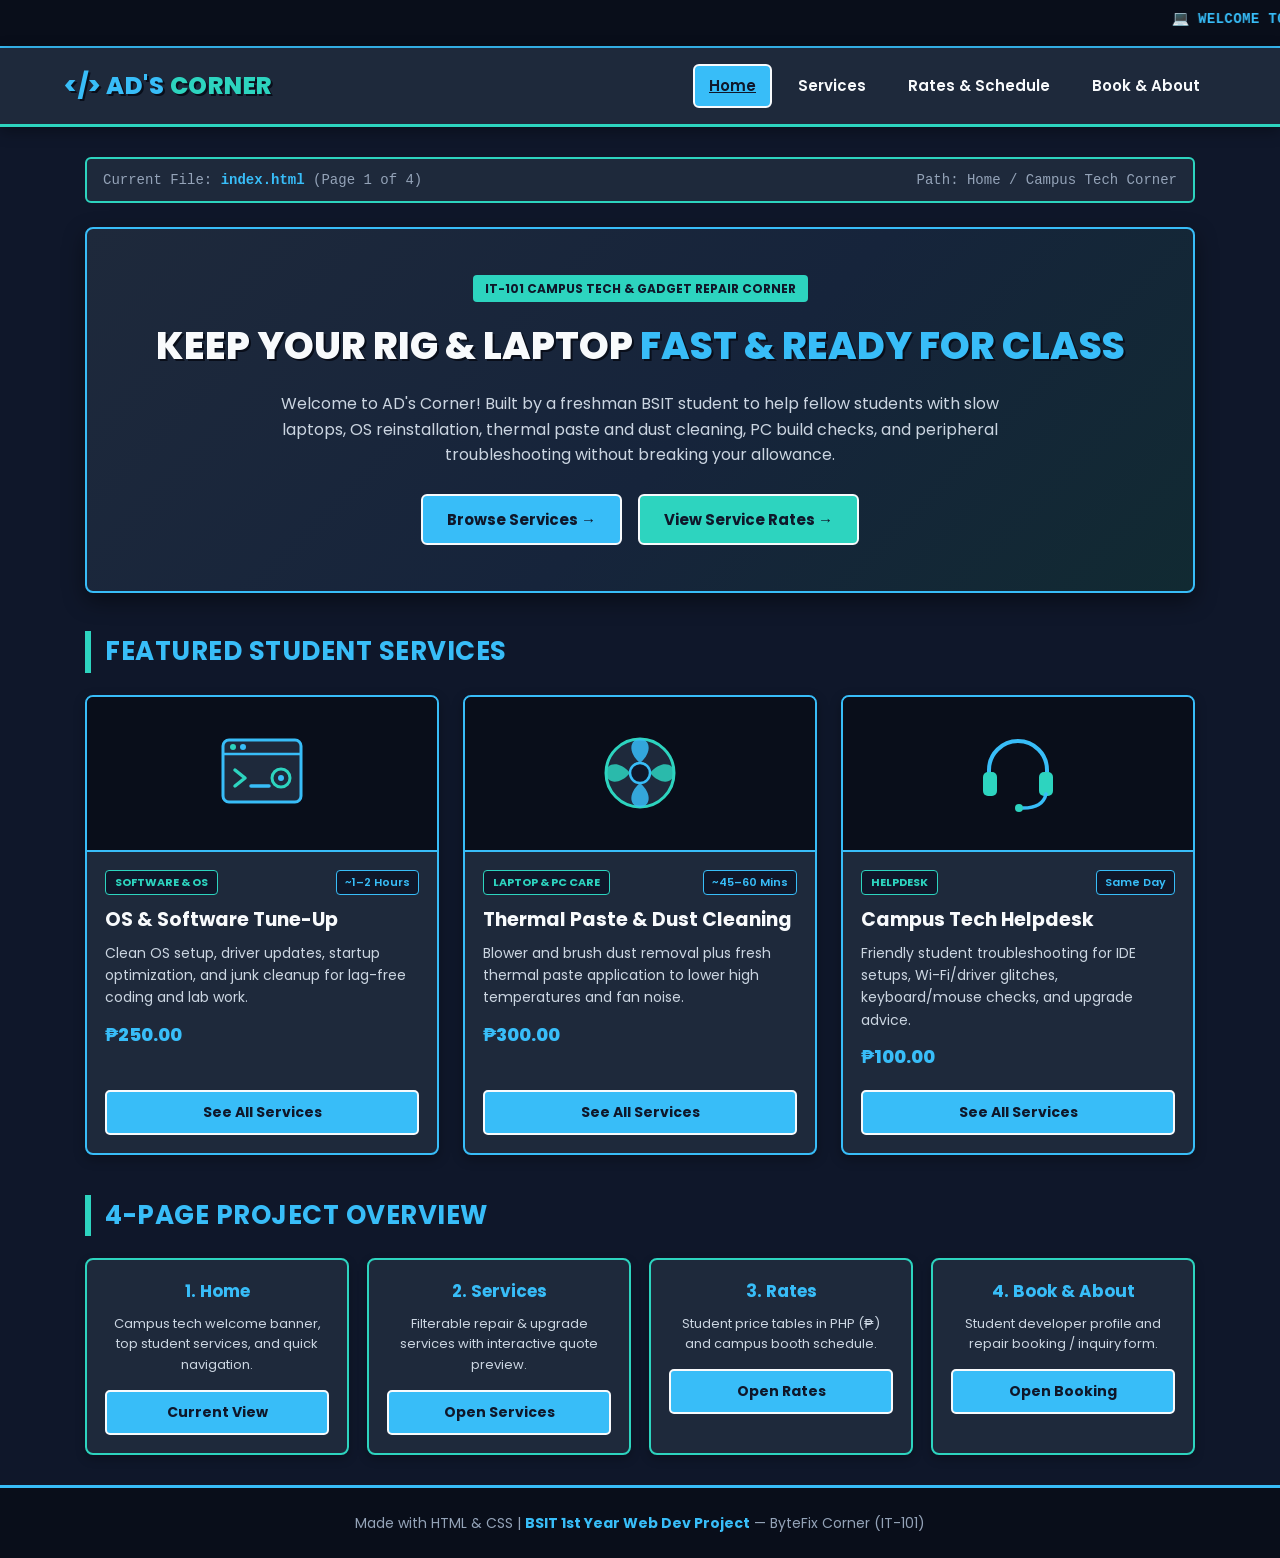
==== commit 8933d6b0: "ITC LAB FINAL OUTPUT" ====
--- a/index.html
+++ b/index.html
@@ -3,7 +3,7 @@
 <head>
     <meta charset="UTF-8">
     <meta name="viewport" content="width=device-width, initial-scale=1.0">
-    <title>ByteFix Corner - IT-101 Final Project</title>
+    <title>AD's Corner - IT-101 Final Project</title>
 
     <!-- Google Fonts: Poppins & Roboto -->
     <link rel="preconnect" href="https://fonts.googleapis.com">
@@ -1318,4 +1318,4 @@
     </script>
 
 </body>
-</html>+</html>
